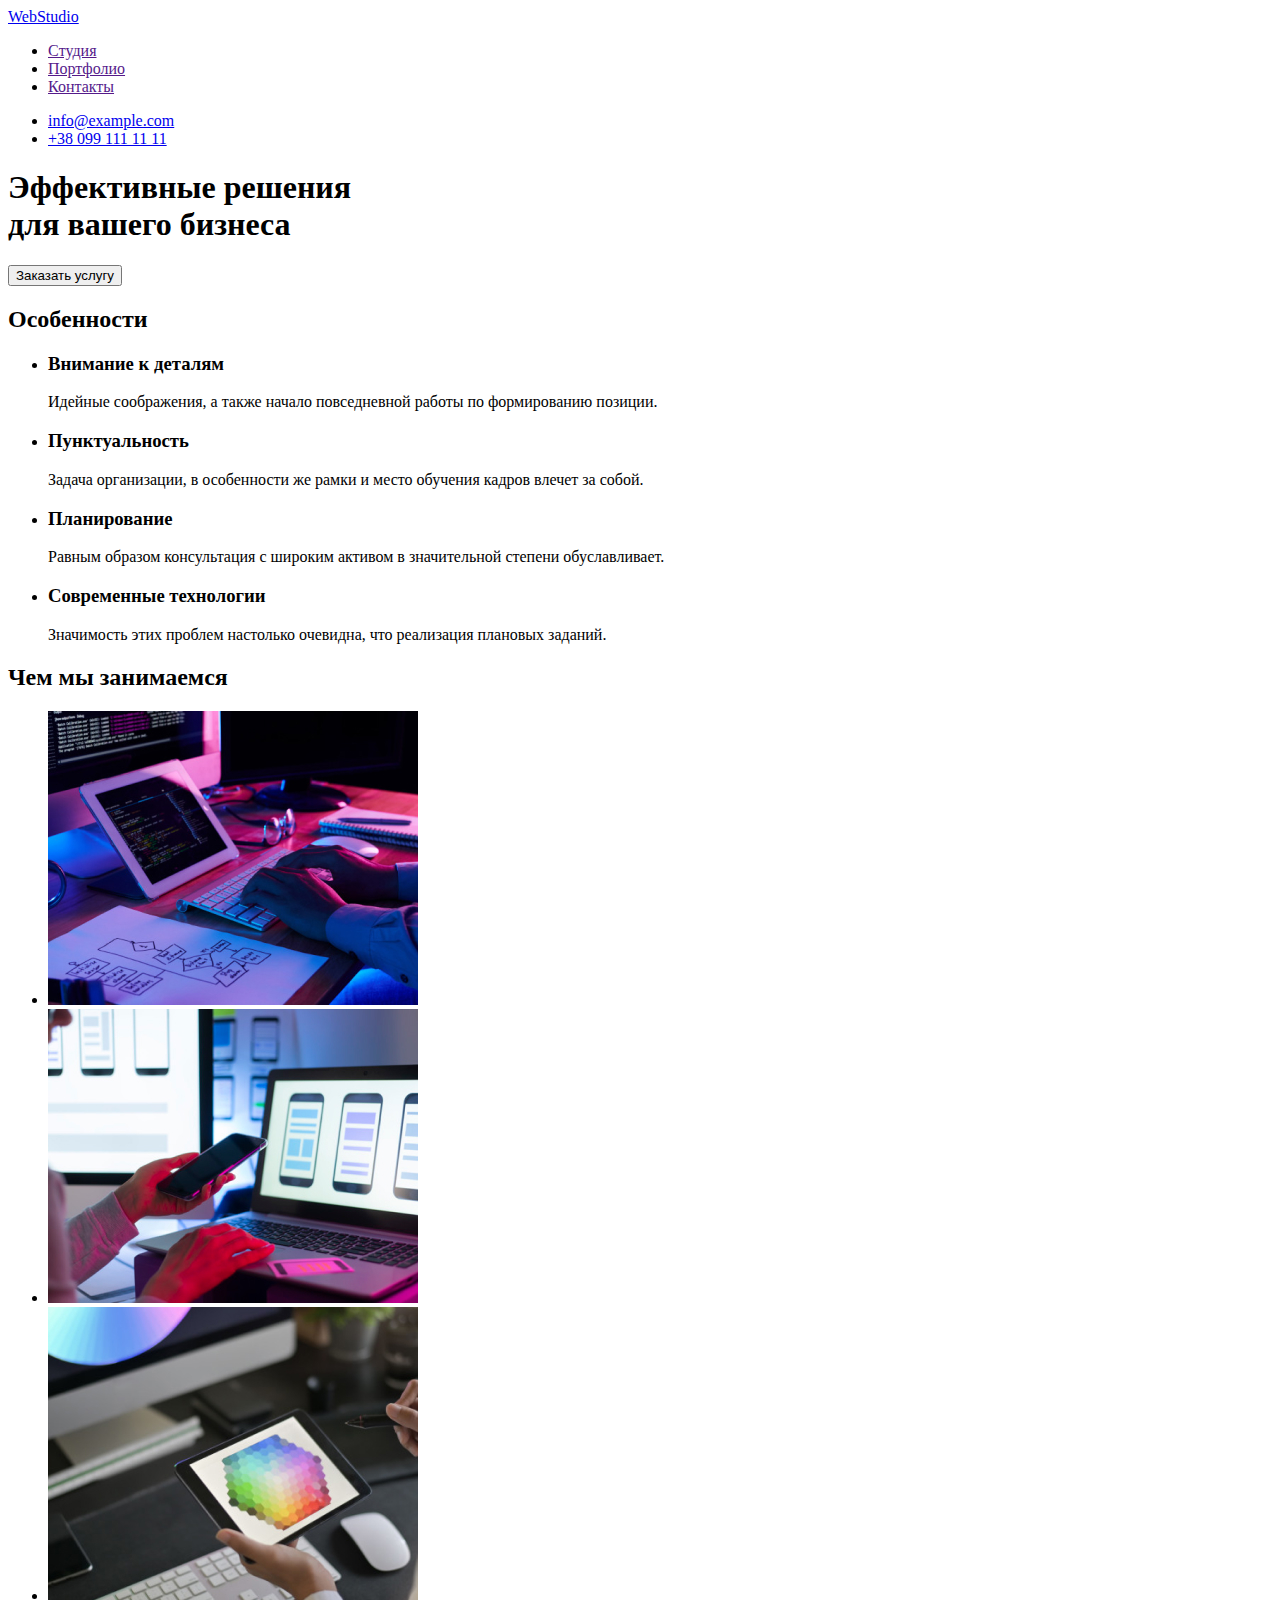
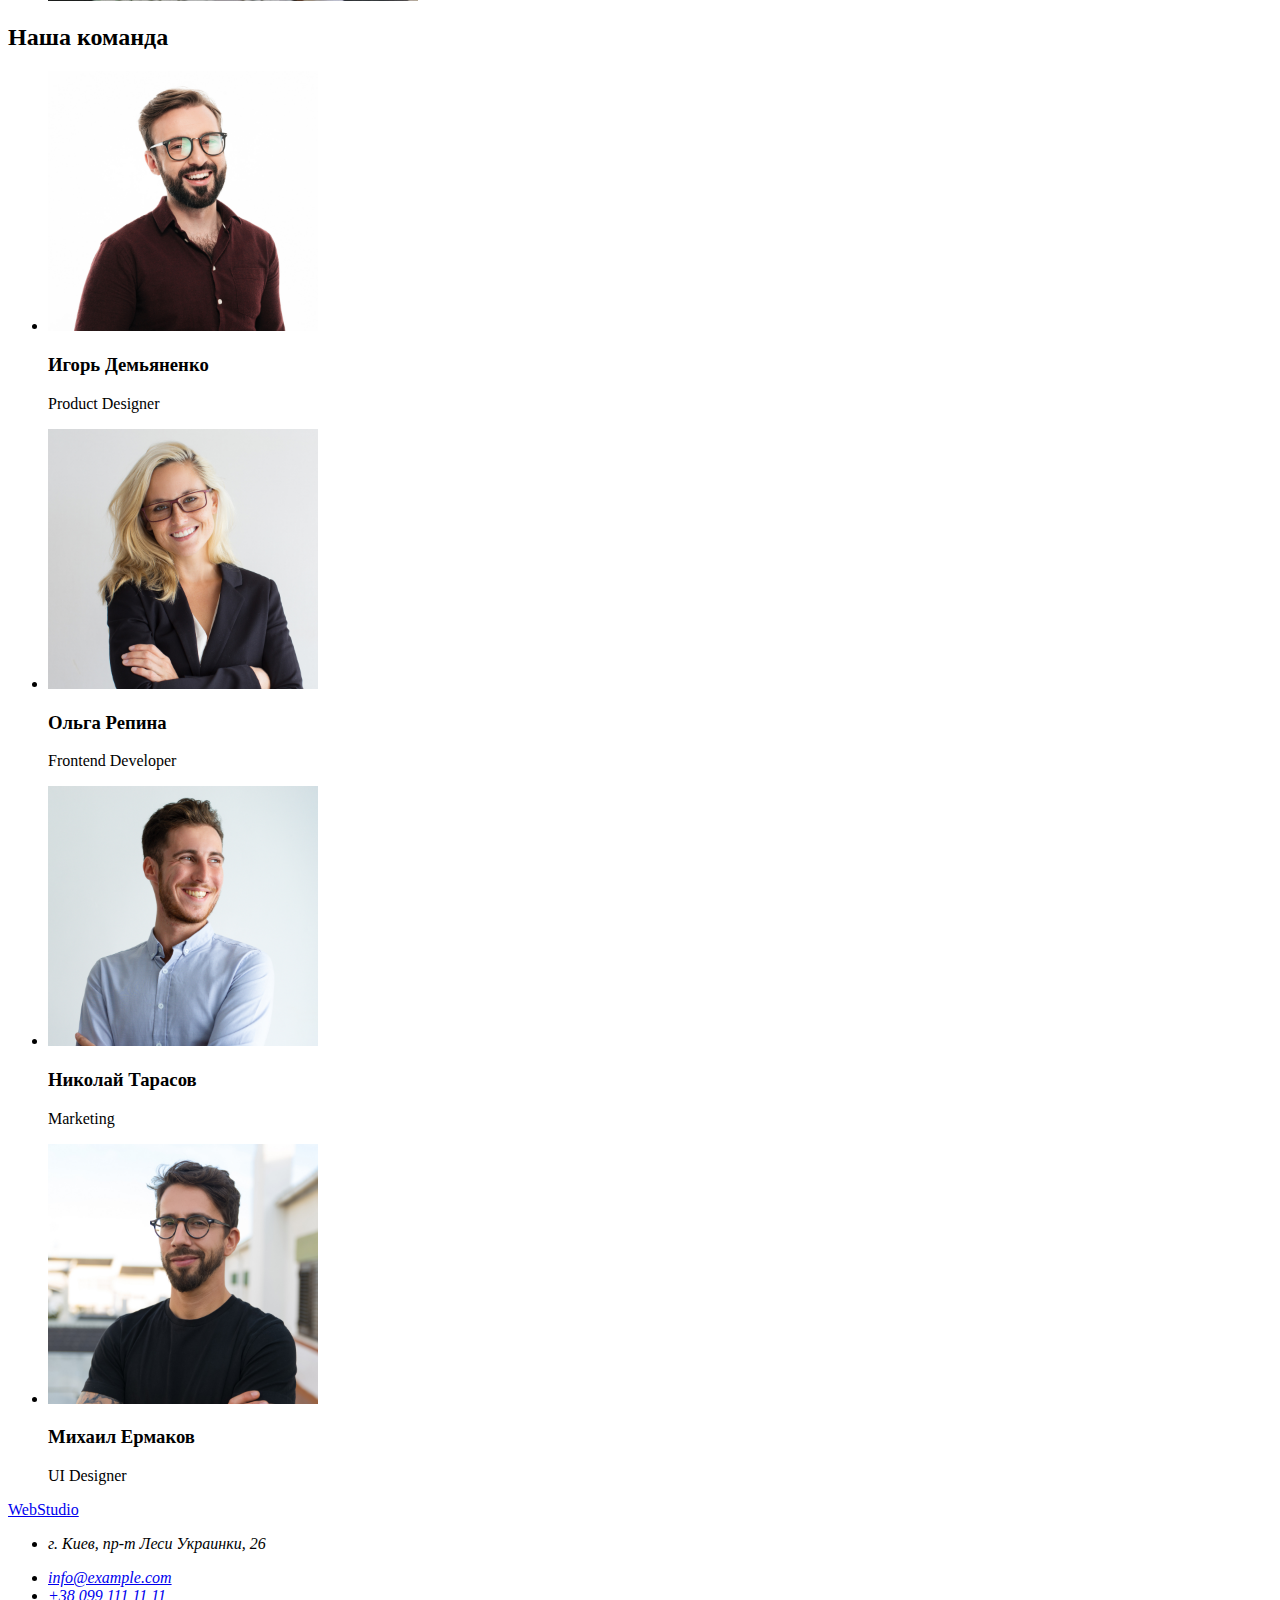
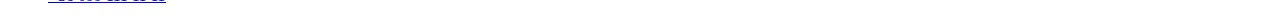
==== index.html @ bcddb01d "asdassdada" ====
<!DOCTYPE html>
<html lang="en">
<head>
    <meta charset="UTF-8">
    <meta http-equiv="X-UA-Compatible" content="IE=edge">
    <meta name="viewport" content="width=device-width, initial-scale=1.0">
    <title>Студия</title>
    <link rel="stylesheet" href="css/styles.css">
</head>
<body>
    <header> 
        <nav>
        <a href="/">
        WebStudio
        </a>
        
            <ul>
          <li> <a href="">Cтудия</a> </li>
          <li> <a href="">Портфолио </a> </li>
          <li> <a href="">Контакты </a> </li>
            </ul>
        </nav>
            <ul>
                <li><a href="mailto:info@example.com">info@example.com</a></li>
                <li><a href="tel:+380991111111">+38 099 111 11 11</a></li>
            </ul>
    </header>
    <main>

    <section>
        <h1>Эффективные решения<br>для вашего бизнеса</h1>
        <button type="button">Заказать услугу</button>
    </section>

<section>
    <h2>Особенности</h2>
    <ul>
        <li class="Feature 1">
        <h3>Внимание к деталям</h3>
        <p>Идейные соображения, а также начало повседневной работы по формированию позиции.</p>
        </li>
        <li class="Feature 2">
            <h3>Пунктуальность</h3>
            <p>Задача организации, в особенности же рамки и место обучения кадров влечет за собой.</p>
        </li>
        <li class="Feature 3">
            <h3>Планирование</h3>
            <p>Равным образом консультация с широким активом в значительной степени обуславливает.</p>
        </li>
        <li class="Feature 4">
            <h3>Современные технологии</h3>
            <p>Значимость этих проблем настолько очевидна, что реализация плановых заданий.</p>
        </li> 
</ul>
</section>

<section>
        <h2>Чем мы занимаемся</h2>
        <ul>
            <li><img src="images/img.jpg" 
                alt="компьютер и руки" 
                width="370"
                height="294"></li>
            <li><img src="images/img1.jpg" 
                alt="компьютер и телефон"
                width="370"
                height="294"></li>
            <li><img src="images/img2.jpg" 
                alt="компьютер и планшет"
                width="370"
                height="294"></li>
    </ul>
</section>

<section>
    <h2>Наша команда</h2>
<ul>
    <li class="team card 1">
        <img src="images/img3.jpg" 
        alt="Игорь Демьяненко"
        width="270"
        height="260">
        <h3>Игорь Демьяненко</h3>
        <p>Product Designer</p>
    </li>
    <li class="team card 2">
        <img src="images/img4.jpg"
         alt="Ольга репина"
         width="270"
         height="260">
         <h3>Ольга Репина</h3>
         <p>Frontend Developer</p>
    </li>
    <li class="team card 3">
        <img src="images/img5.jpg" 
         alt="Николай Тарасов"
         width="270"
         height="260">
         <h3>Николай Тарасов</h3>
         <p>Marketing</p>
    </li>
    <li class="team card 4">
        <img src="images/img6.jpg" 
         alt="Михаил Ермаков"
         width="270"
         height="260">
         <h3>Михаил Ермаков</h3>
         <p>UI Designer</p>
    </li>
</ul>
    </section>
    </main>

    <footer>
        <a href="/">
        WebStudio
        </a>
        <address>
            <ul>
         <li><p>г. Киев, пр-т Леси Украинки, 26</p></li> 
         <li><a href="mailto:info@example.com">info@example.com</a></li>
         <li><a href="tel:+380991111111">+38 099 111 11 11</a></li>
            </ul>
        </address>
    </footer>  
    
</body>
</html>
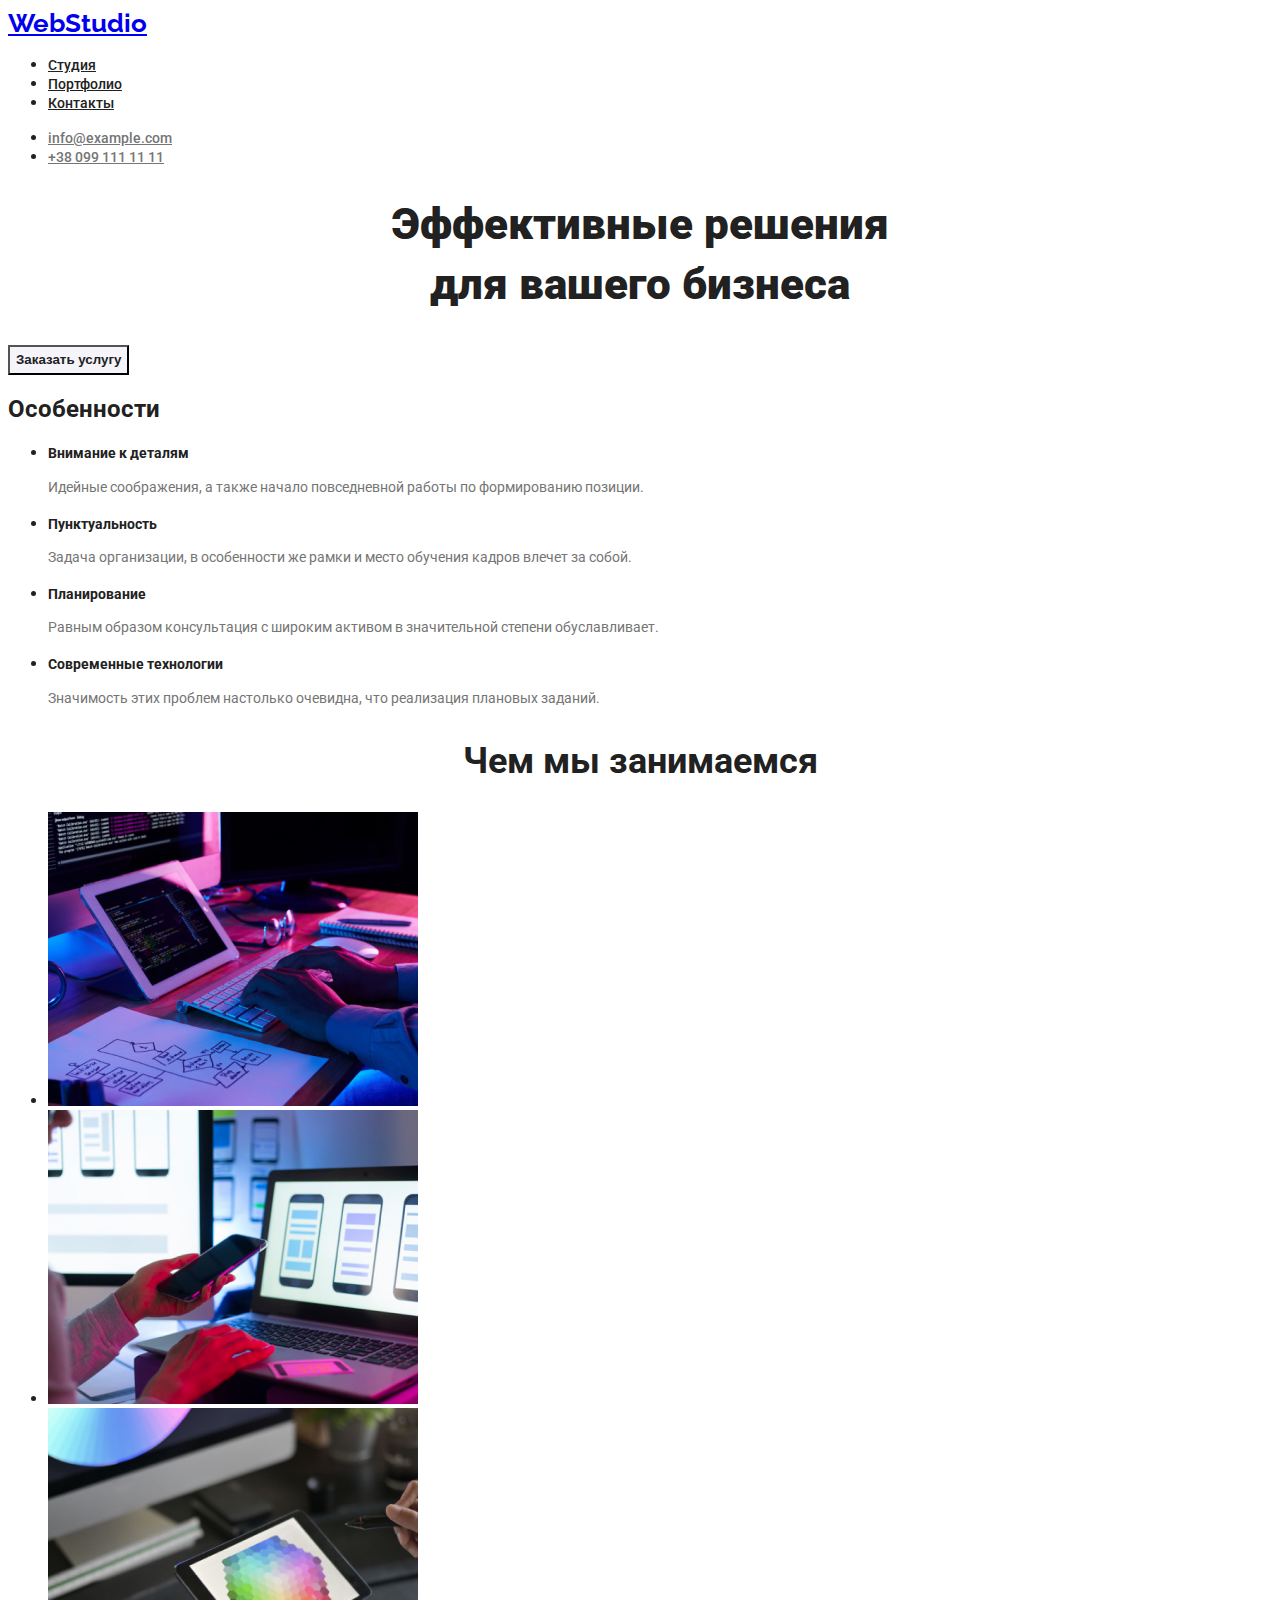
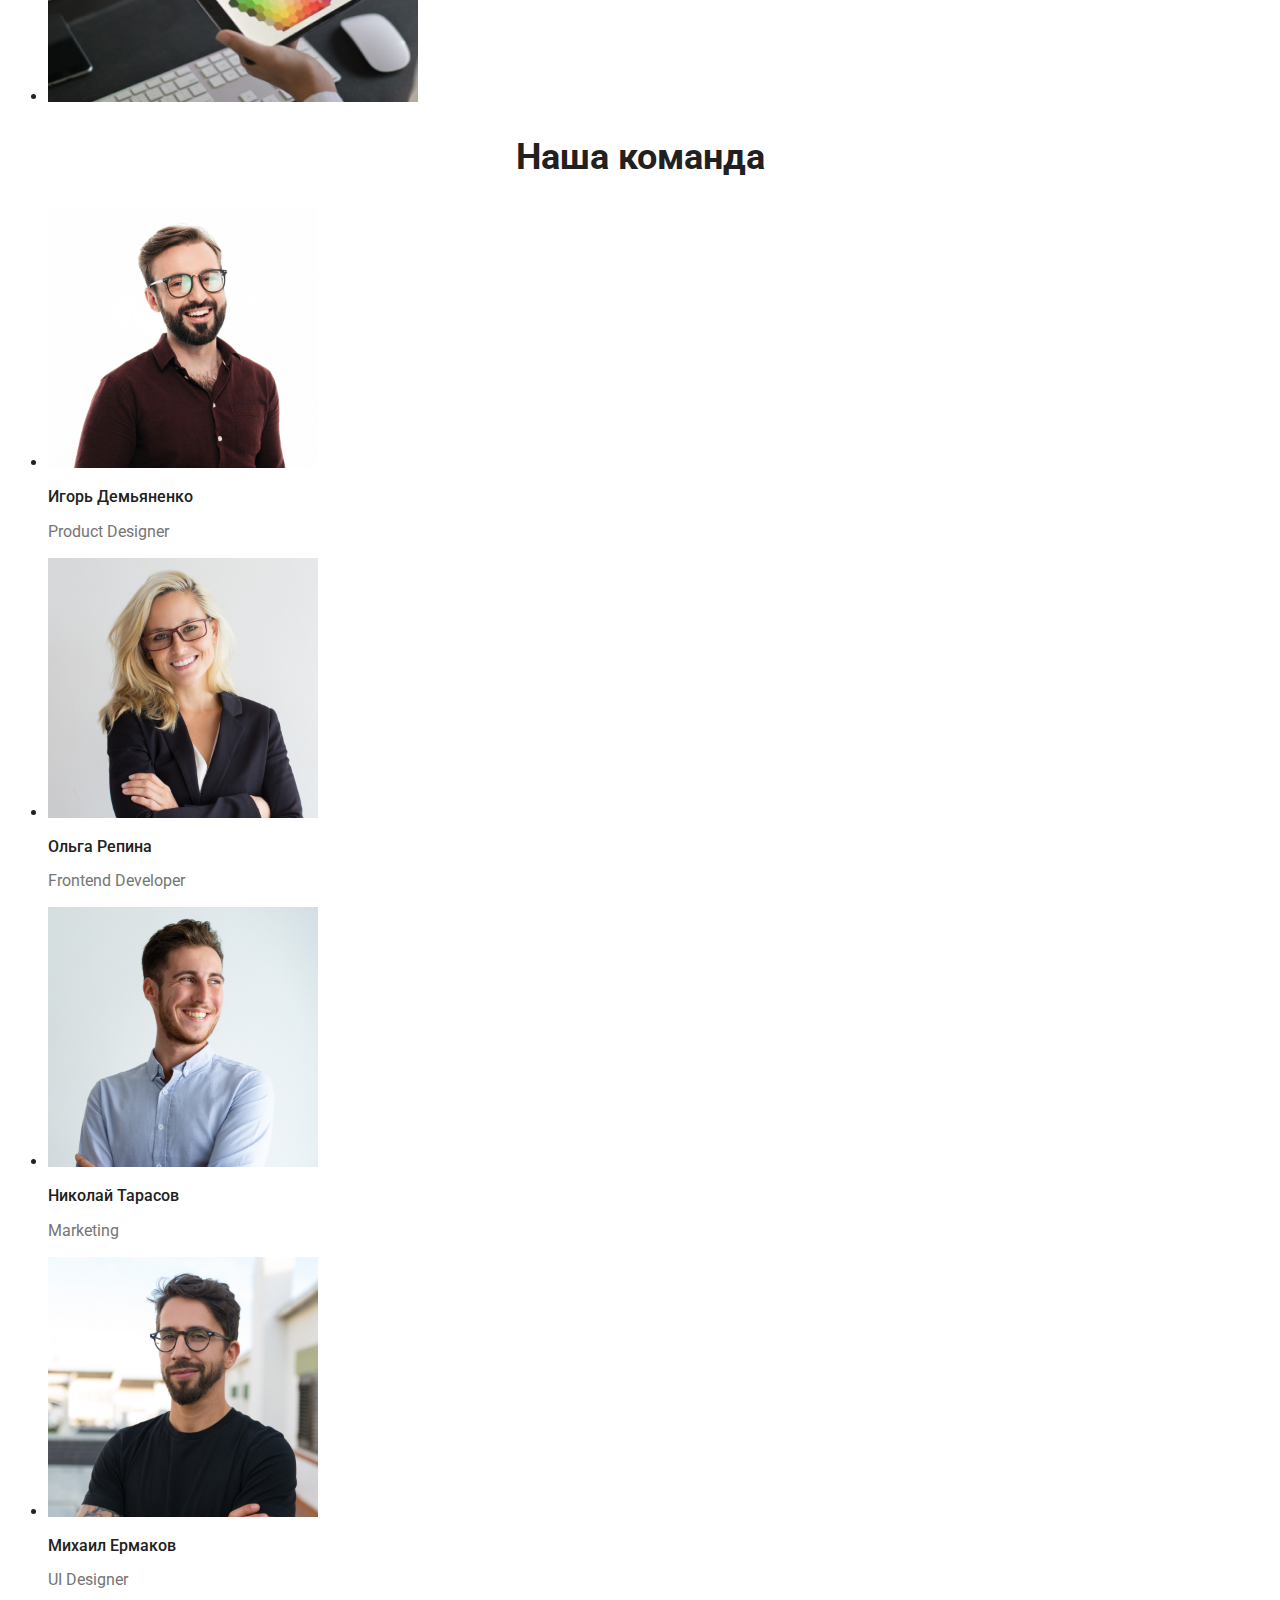
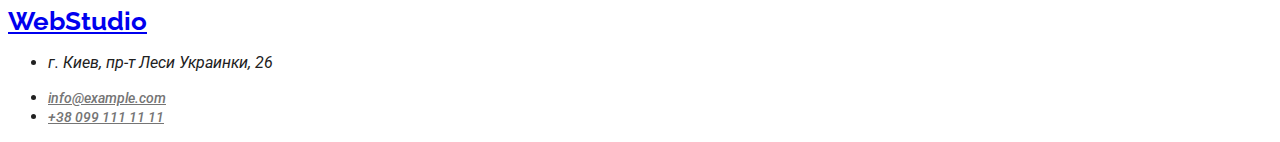
==== commit 45c38a35: "3" ====
--- a/index.html
+++ b/index.html
@@ -5,57 +5,59 @@
     <meta http-equiv="X-UA-Compatible" content="IE=edge">
     <meta name="viewport" content="width=device-width, initial-scale=1.0">
     <title>Студия</title>
+    <link href="https://fonts.googleapis.com/css2?family=Raleway:wght@700&family=Roboto:wght@400;500;700;900&display=swap" 
+    rel="stylesheet">
     <link rel="stylesheet" href="css/styles.css">
 </head>
 <body>
     <header> 
         <nav>
-        <a href="/">
+        <a href="/" class="logo">
         WebStudio
         </a>
         
             <ul>
-          <li> <a href="">Cтудия</a> </li>
-          <li> <a href="">Портфолио </a> </li>
-          <li> <a href="">Контакты </a> </li>
+          <li> <a href="/" class="ssilka">Cтудия</a> </li>
+          <li> <a href="/portfolio.html" class="ssilka">Портфолио </a> </li>
+          <li> <a href="" class="ssilka">Контакты </a> </li>
             </ul>
         </nav>
             <ul>
-                <li><a href="mailto:info@example.com">info@example.com</a></li>
-                <li><a href="tel:+380991111111">+38 099 111 11 11</a></li>
+                <li><a href="mailto:info@example.com" class="kontakti">info@example.com</a></li>
+                <li><a href="tel:+380991111111" class="kontakti">+38 099 111 11 11</a></li>
             </ul>
     </header>
     <main>
 
     <section>
-        <h1>Эффективные решения<br>для вашего бизнеса</h1>
-        <button type="button">Заказать услугу</button>
+        <h1 class="h1-1">Эффективные решения<br>для вашего бизнеса</h1>
+        <button type="button" class="knopka2">Заказать услугу</button>
     </section>
 
 <section>
     <h2>Особенности</h2>
     <ul>
         <li class="Feature 1">
-        <h3>Внимание к деталям</h3>
-        <p>Идейные соображения, а также начало повседневной работы по формированию позиции.</p>
+        <h3 class="h3-2">Внимание к деталям</h3>
+        <p class="p-2">Идейные соображения, а также начало повседневной работы по формированию позиции.</p>
         </li>
         <li class="Feature 2">
-            <h3>Пунктуальность</h3>
-            <p>Задача организации, в особенности же рамки и место обучения кадров влечет за собой.</p>
+            <h3 class="h3-2">Пунктуальность</h3>
+            <p class="p-2">Задача организации, в особенности же рамки и место обучения кадров влечет за собой.</p>
         </li>
         <li class="Feature 3">
-            <h3>Планирование</h3>
-            <p>Равным образом консультация с широким активом в значительной степени обуславливает.</p>
+            <h3 class="h3-2">Планирование</h3>
+            <p class="p-2">Равным образом консультация с широким активом в значительной степени обуславливает.</p>
         </li>
         <li class="Feature 4">
-            <h3>Современные технологии</h3>
-            <p>Значимость этих проблем настолько очевидна, что реализация плановых заданий.</p>
+            <h3 class="h3-2">Современные технологии</h3>
+            <p class="p-2">Значимость этих проблем настолько очевидна, что реализация плановых заданий.</p>
         </li> 
 </ul>
 </section>
 
 <section>
-        <h2>Чем мы занимаемся</h2>
+        <h2 class="h2-1">Чем мы занимаемся</h2>
         <ul>
             <li><img src="images/img.jpg" 
                 alt="компьютер и руки" 
@@ -73,53 +75,53 @@
 </section>
 
 <section>
-    <h2>Наша команда</h2>
+    <h2 class="h2-1">Наша команда</h2>
 <ul>
     <li class="team card 1">
         <img src="images/img3.jpg" 
         alt="Игорь Демьяненко"
         width="270"
         height="260">
-        <h3>Игорь Демьяненко</h3>
-        <p>Product Designer</p>
+        <h3 class="h3-3">Игорь Демьяненко</h3>
+        <p class="p-3">Product Designer</p>
     </li>
     <li class="team card 2">
         <img src="images/img4.jpg"
          alt="Ольга репина"
          width="270"
          height="260">
-         <h3>Ольга Репина</h3>
-         <p>Frontend Developer</p>
+         <h3 class="h3-3">Ольга Репина</h3>
+         <p class="p-3">Frontend Developer</p>
     </li>
     <li class="team card 3">
         <img src="images/img5.jpg" 
          alt="Николай Тарасов"
          width="270"
          height="260">
-         <h3>Николай Тарасов</h3>
-         <p>Marketing</p>
+         <h3 class="h3-3">Николай Тарасов</h3>
+         <p class="p-3">Marketing</p>
     </li>
     <li class="team card 4">
         <img src="images/img6.jpg" 
          alt="Михаил Ермаков"
          width="270"
          height="260">
-         <h3>Михаил Ермаков</h3>
-         <p>UI Designer</p>
+         <h3 class="h3-3">Михаил Ермаков</h3>
+         <p class="p-3">UI Designer</p>
     </li>
 </ul>
     </section>
     </main>
 
     <footer>
-        <a href="/">
+        <a href="/" class="logo">
         WebStudio
         </a>
         <address>
             <ul>
          <li><p>г. Киев, пр-т Леси Украинки, 26</p></li> 
-         <li><a href="mailto:info@example.com">info@example.com</a></li>
-         <li><a href="tel:+380991111111">+38 099 111 11 11</a></li>
+         <li><a href="mailto:info@example.com" class="kontakti">info@example.com</a></li>
+         <li><a href="tel:+380991111111" class="kontakti">+38 099 111 11 11</a></li>
             </ul>
         </address>
     </footer>  
--- a/css/styles.css
+++ b/css/styles.css
@@ -0,0 +1,150 @@
+body {
+    font-family: Roboto;
+    color:#212121;
+    ;
+}
+
+.knopka {
+    cursor: pointer;
+    font-weight: 500;
+    font-size: 16px;
+    line-height: 1.62;
+    letter-spacing: 3%;
+    background-color: #F5F4FA;
+    color: #212121;
+    
+
+}
+.knopka:hover {
+background-color: #2196F3;
+color: #FFFFFF;
+}
+
+.knopka:focus {
+    background-color: #2196F3;
+color: #FFFFFF;
+}
+
+.ssilka:hover {
+    color: #2196F3;
+}
+
+.ssilka:focus {
+    color: #2196F3;
+}
+.ssilka {
+    color: #212121;
+    font-weight: 500;
+    font-size: 14px;
+    line-height: 1.14;
+    letter-spacing: 2%;
+    }
+.logo:hover {
+    color: #2196F3;
+}
+
+.logo:focus {
+    color: #2196F3;
+}
+
+.logo {
+    font-weight: 700;
+    font-family: Raleway;
+    font-style: bold;
+    font-size: 26px;
+    line-height: 1.19;
+    letter-spacing: 3%;
+    }
+
+.knopka2 {
+    cursor: pointer;
+    font-weight: 700;
+    font-size: 16;
+    line-height: 1.87;
+    letter-spacing: 6%;
+    background-color: #F5F4FA;
+    color: #212121;
+    
+}
+.knopka2:hover {
+background-color: #2196F3;
+color: #FFFFFF;
+}
+
+.knopka2:focus {
+    background-color: #2196F3;
+color: #FFFFFF;
+}
+
+.h3-1 {
+    font-weight: 700;
+    font-size: 18px;
+    line-height: 2;
+    letter-spacing: 6%;
+}
+
+.p-1 {
+    color: #757575;
+    font-size: 16px;
+    line-height: 1.87;
+    letter-spacing: 3%;
+}
+
+.kontakti { 
+    font-weight: 500;
+    font-size: 14px;
+    line-height: 1.14;
+    letter-spacing: 2%;
+    color: #757575;
+}
+
+.kontakti:hover {
+    color: #2196F3;
+}
+
+.kontakti:focus {
+    color: #2196F3;
+}
+
+.h1-1 {
+    font-weight: 900;
+    font-size: 44px;
+    line-height: 1.36;
+    letter-spacing: 6%;
+    text-align: center;
+}
+
+.h3-2 {
+    font-weight: 700;
+    font-size: 14px;
+    line-height: 1.17;
+    letter-spacing: 3%;
+}
+
+.p-2 {
+    font-size: 14px;
+    line-height: 1.71;
+    letter-spacing: 3%;
+    color: #757575;
+}
+
+.h2-1 {
+    font-weight: 700;
+    font-size: 36px;
+    line-height: 1.17;
+    letter-spacing: 3%;
+    text-align: center;
+}
+
+.h3-3 {
+    font-weight: 500;
+    font-size: 16px;
+    line-height: 1.17;
+}
+
+.p-3  {
+    font-size: 16px;
+    line-height: 1.17;
+    letter-spacing: 3%;
+    color: #757575;
+}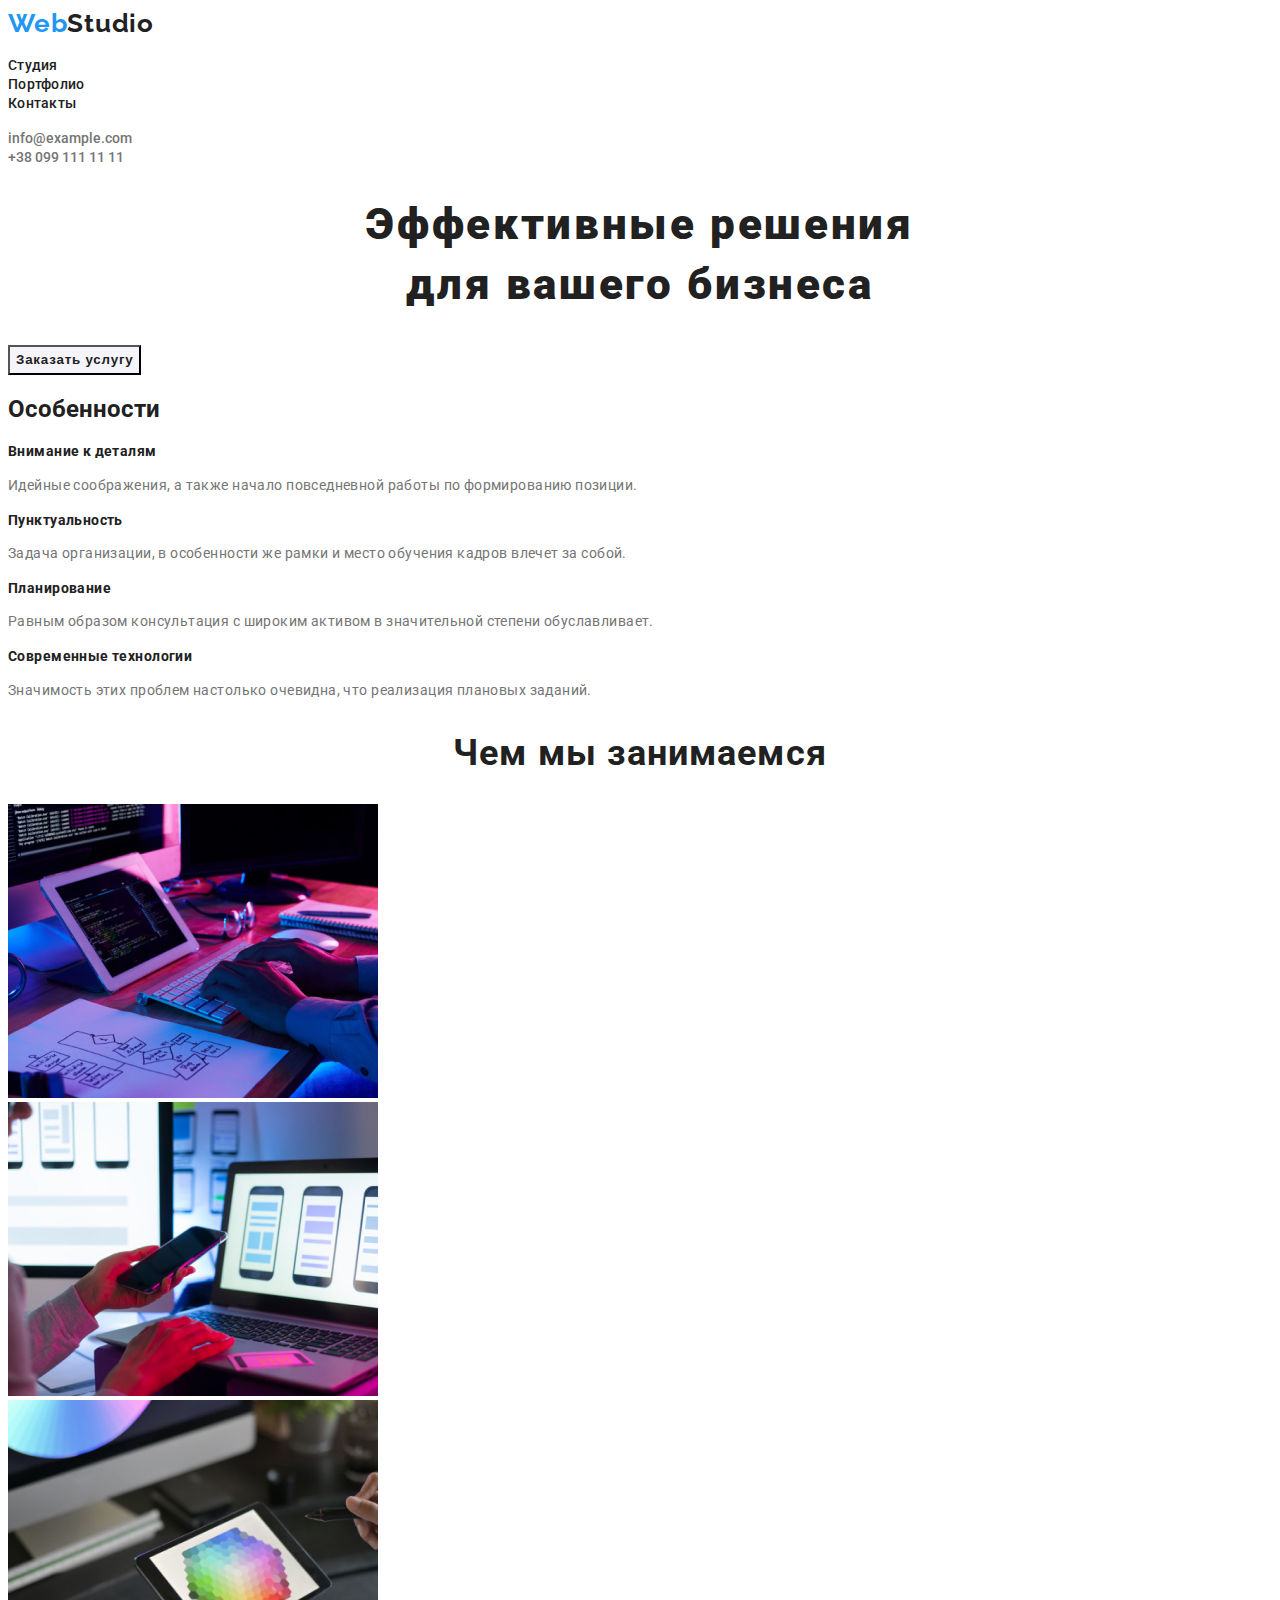
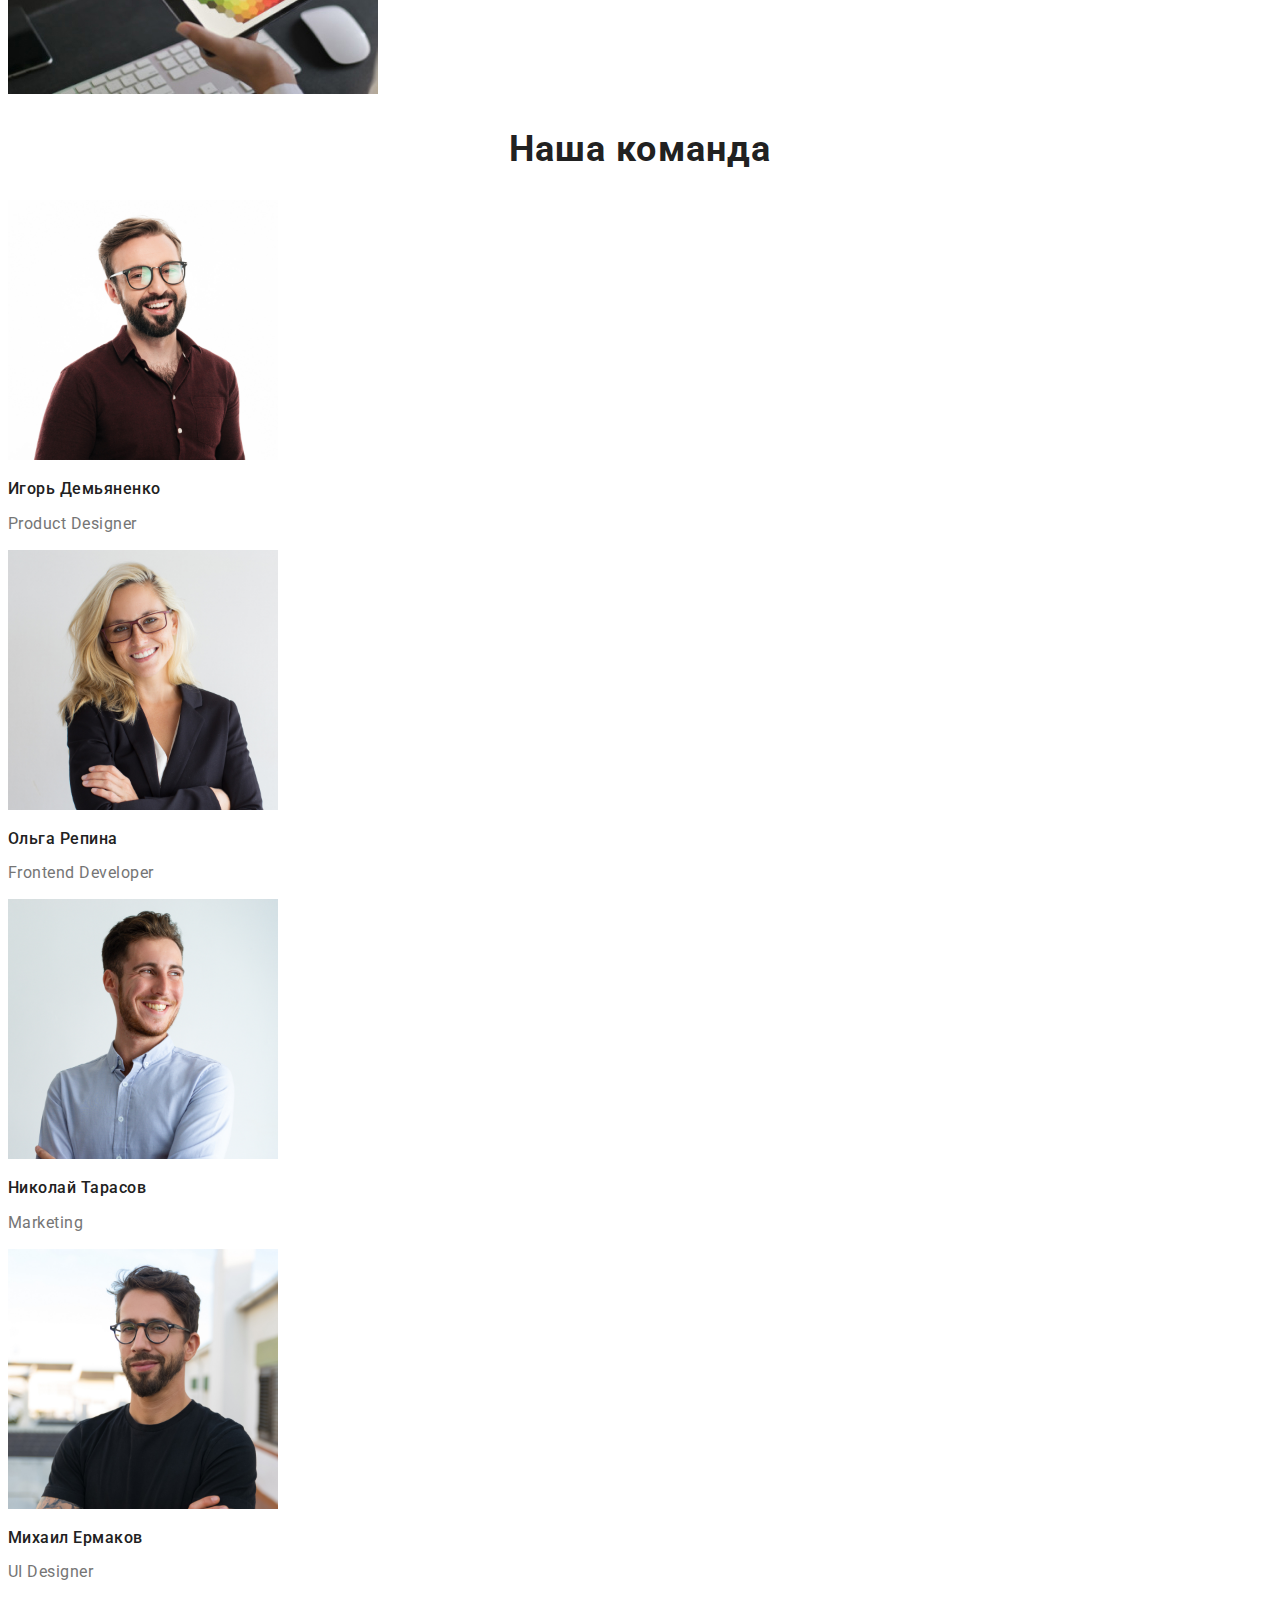
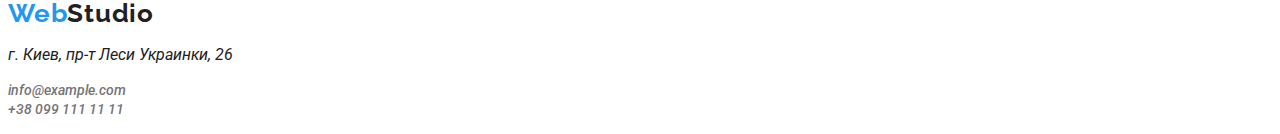
==== commit 2ec8be6b: "lastovaya" ====
--- a/index.html
+++ b/index.html
@@ -12,13 +12,13 @@
 <body>
     <header> 
         <nav>
-        <a href="/" class="logo">
-        WebStudio
-        </a>
+            <a href="./index.html" class="logo"> 
+                <span class="logo-web">Web</span>Studio 
+            </a>
         
             <ul>
-          <li> <a href="/" class="ssilka">Cтудия</a> </li>
-          <li> <a href="/portfolio.html" class="ssilka">Портфолио </a> </li>
+          <li> <a href="./index.html" class="ssilka">Cтудия</a> </li>
+          <li> <a href="./portfolio.html" class="ssilka">Портфолио </a> </li>
           <li> <a href="" class="ssilka">Контакты </a> </li>
             </ul>
         </nav>
@@ -30,7 +30,7 @@
     <main>
 
     <section>
-        <h1 class="h1-1">Эффективные решения<br>для вашего бизнеса</h1>
+        <h1 class="zagolovok2">Эффективные решения<br>для вашего бизнеса</h1>
         <button type="button" class="knopka2">Заказать услугу</button>
     </section>
 
@@ -38,26 +38,26 @@
     <h2>Особенности</h2>
     <ul>
         <li class="Feature 1">
-        <h3 class="h3-2">Внимание к деталям</h3>
-        <p class="p-2">Идейные соображения, а также начало повседневной работы по формированию позиции.</p>
+        <h3 class="zagolovok5">Внимание к деталям</h3>
+        <p class="abzaz2">Идейные соображения, а также начало повседневной работы по формированию позиции.</p>
         </li>
         <li class="Feature 2">
-            <h3 class="h3-2">Пунктуальность</h3>
-            <p class="p-2">Задача организации, в особенности же рамки и место обучения кадров влечет за собой.</p>
+            <h3 class="zagolovok5">Пунктуальность</h3>
+            <p class="abzaz2">Задача организации, в особенности же рамки и место обучения кадров влечет за собой.</p>
         </li>
         <li class="Feature 3">
-            <h3 class="h3-2">Планирование</h3>
-            <p class="p-2">Равным образом консультация с широким активом в значительной степени обуславливает.</p>
+            <h3 class="zagolovok5">Планирование</h3>
+            <p class="abzaz2">Равным образом консультация с широким активом в значительной степени обуславливает.</p>
         </li>
         <li class="Feature 4">
-            <h3 class="h3-2">Современные технологии</h3>
-            <p class="p-2">Значимость этих проблем настолько очевидна, что реализация плановых заданий.</p>
+            <h3 class="zagolovok5">Современные технологии</h3>
+            <p class="abzaz2">Значимость этих проблем настолько очевидна, что реализация плановых заданий.</p>
         </li> 
 </ul>
 </section>
 
 <section>
-        <h2 class="h2-1">Чем мы занимаемся</h2>
+        <h2 class="zagolovok3">Чем мы занимаемся</h2>
         <ul>
             <li><img src="images/img.jpg" 
                 alt="компьютер и руки" 
@@ -75,47 +75,47 @@
 </section>
 
 <section>
-    <h2 class="h2-1">Наша команда</h2>
+    <h2 class="zagolovok3">Наша команда</h2>
 <ul>
     <li class="team card 1">
         <img src="images/img3.jpg" 
         alt="Игорь Демьяненко"
         width="270"
         height="260">
-        <h3 class="h3-3">Игорь Демьяненко</h3>
-        <p class="p-3">Product Designer</p>
+        <h3 class="zagolovok4">Игорь Демьяненко</h3>
+        <p class="abzaz3">Product Designer</p>
     </li>
     <li class="team card 2">
         <img src="images/img4.jpg"
          alt="Ольга репина"
          width="270"
          height="260">
-         <h3 class="h3-3">Ольга Репина</h3>
-         <p class="p-3">Frontend Developer</p>
+         <h3 class="zagolovok4">Ольга Репина</h3>
+         <p class="abzaz3">Frontend Developer</p>
     </li>
     <li class="team card 3">
         <img src="images/img5.jpg" 
          alt="Николай Тарасов"
          width="270"
          height="260">
-         <h3 class="h3-3">Николай Тарасов</h3>
-         <p class="p-3">Marketing</p>
+         <h3 class="zagolovok4">Николай Тарасов</h3>
+         <p class="abzaz3">Marketing</p>
     </li>
     <li class="team card 4">
         <img src="images/img6.jpg" 
          alt="Михаил Ермаков"
          width="270"
          height="260">
-         <h3 class="h3-3">Михаил Ермаков</h3>
-         <p class="p-3">UI Designer</p>
+         <h3 class="zagolovok4">Михаил Ермаков</h3>
+         <p class="abzaz3">UI Designer</p>
     </li>
 </ul>
     </section>
     </main>
 
     <footer>
-        <a href="/" class="logo">
-        WebStudio
+        <a href="./index.html" class="logo"> 
+            <span class="logo-web">Web</span>Studio 
         </a>
         <address>
             <ul>
--- a/css/styles.css
+++ b/css/styles.css
@@ -1,6 +1,14 @@
+:root {
+    --brand-color: #2196F3;
+    --defoult-color: #212121;
+    --white-color:#FFFFFF;
+    --littlewhite-color:#F5F4FA ;
+    --gray-color: #757575;
+}
+
 body {
     font-family: Roboto;
-    color:#212121;
+    color:var(--defoult-color);
     ;
 }
 
@@ -9,51 +17,43 @@
     font-weight: 500;
     font-size: 16px;
     line-height: 1.62;
-    letter-spacing: 3%;
-    background-color: #F5F4FA;
-    color: #212121;
-    
+    background-color: var(--littlewhite-color);
+    color: var(--defoult-color);
+    letter-spacing: 0.03em;
+
 
 }
 .knopka:hover {
-background-color: #2196F3;
-color: #FFFFFF;
+background-color: var(--brand-color);
+color: var(--white-color);
 }
 
 .knopka:focus {
-    background-color: #2196F3;
-color: #FFFFFF;
+    background-color: var(--brand-color);
+color: var(--white-color);
 }
 
 .ssilka:hover {
-    color: #2196F3;
+    color: var(--brand-color);
 }
 
 .ssilka:focus {
-    color: #2196F3;
+    color: var(--brand-color);
 }
 .ssilka {
-    color: #212121;
+    color: var(--defoult-color);
     font-weight: 500;
     font-size: 14px;
     line-height: 1.14;
-    letter-spacing: 2%;
+    letter-spacing: 0.02em;
     }
-.logo:hover {
-    color: #2196F3;
-}
-
-.logo:focus {
-    color: #2196F3;
-}
-
 .logo {
     font-weight: 700;
     font-family: Raleway;
-    font-style: bold;
     font-size: 26px;
     line-height: 1.19;
-    letter-spacing: 3%;
+    color: var(--defoult-color); 
+    letter-spacing: 0.03em;
     }
 
 .knopka2 {
@@ -61,90 +61,106 @@
     font-weight: 700;
     font-size: 16;
     line-height: 1.87;
-    letter-spacing: 6%;
-    background-color: #F5F4FA;
-    color: #212121;
-    
+    background-color: var(--littlewhite-color);
+    color: var(--defoult-color);
+    letter-spacing: 0.06em;
 }
 .knopka2:hover {
-background-color: #2196F3;
-color: #FFFFFF;
+background-color: var(--brand-color);
+color: var(--white-color);
 }
 
 .knopka2:focus {
-    background-color: #2196F3;
-color: #FFFFFF;
+    background-color: var(--brand-color);
+color: var(--white-color);
 }
 
-.h3-1 {
+.zagolovok1 {
     font-weight: 700;
     font-size: 18px;
     line-height: 2;
-    letter-spacing: 6%;
+    letter-spacing: 0.06em;
 }
 
-.p-1 {
-    color: #757575;
+.abzaz1 {
+    color: var(--gray-color);
     font-size: 16px;
     line-height: 1.87;
-    letter-spacing: 3%;
+    letter-spacing: 0.03em;
 }
 
 .kontakti { 
     font-weight: 500;
     font-size: 14px;
     line-height: 1.14;
-    letter-spacing: 2%;
-    color: #757575;
+    color: var(--gray-color);
 }
 
 .kontakti:hover {
-    color: #2196F3;
+    color: var(--brand-color);
 }
 
 .kontakti:focus {
-    color: #2196F3;
+    color: var(--brand-color);
 }
 
-.h1-1 {
+.zagolovok2 {
     font-weight: 900;
     font-size: 44px;
     line-height: 1.36;
-    letter-spacing: 6%;
     text-align: center;
+    letter-spacing: 0.06em;
 }
 
-.h3-2 {
+.zagolovok5 {
     font-weight: 700;
     font-size: 14px;
     line-height: 1.17;
-    letter-spacing: 3%;
+    letter-spacing: 0.03em;
 }
 
-.p-2 {
+.abzaz2 {
     font-size: 14px;
     line-height: 1.71;
-    letter-spacing: 3%;
-    color: #757575;
+    color: var(--gray-color);
+    letter-spacing: 0.03em;
 }
 
-.h2-1 {
+.zagolovok3 {
     font-weight: 700;
     font-size: 36px;
     line-height: 1.17;
-    letter-spacing: 3%;
     text-align: center;
+    letter-spacing: 0.03em;
 }
 
-.h3-3 {
+.zagolovok4 {
     font-weight: 500;
     font-size: 16px;
     line-height: 1.17;
+    letter-spacing: 0.03em;
 }
 
-.p-3  {
+.abzaz3  {
     font-size: 16px;
     line-height: 1.17;
-    letter-spacing: 3%;
-    color: #757575;
+    color: var(--gray-color);
+    letter-spacing: 0.03em;
+}
+
+.logo-web {
+    color: var(--brand-color);
+}
+
+a { 
+    text-decoration: none; 
+}
+
+li {
+    list-style-type: none; 
+}
+
+ul {
+    margin-left: 0; 
+    padding-left: 0; 
 }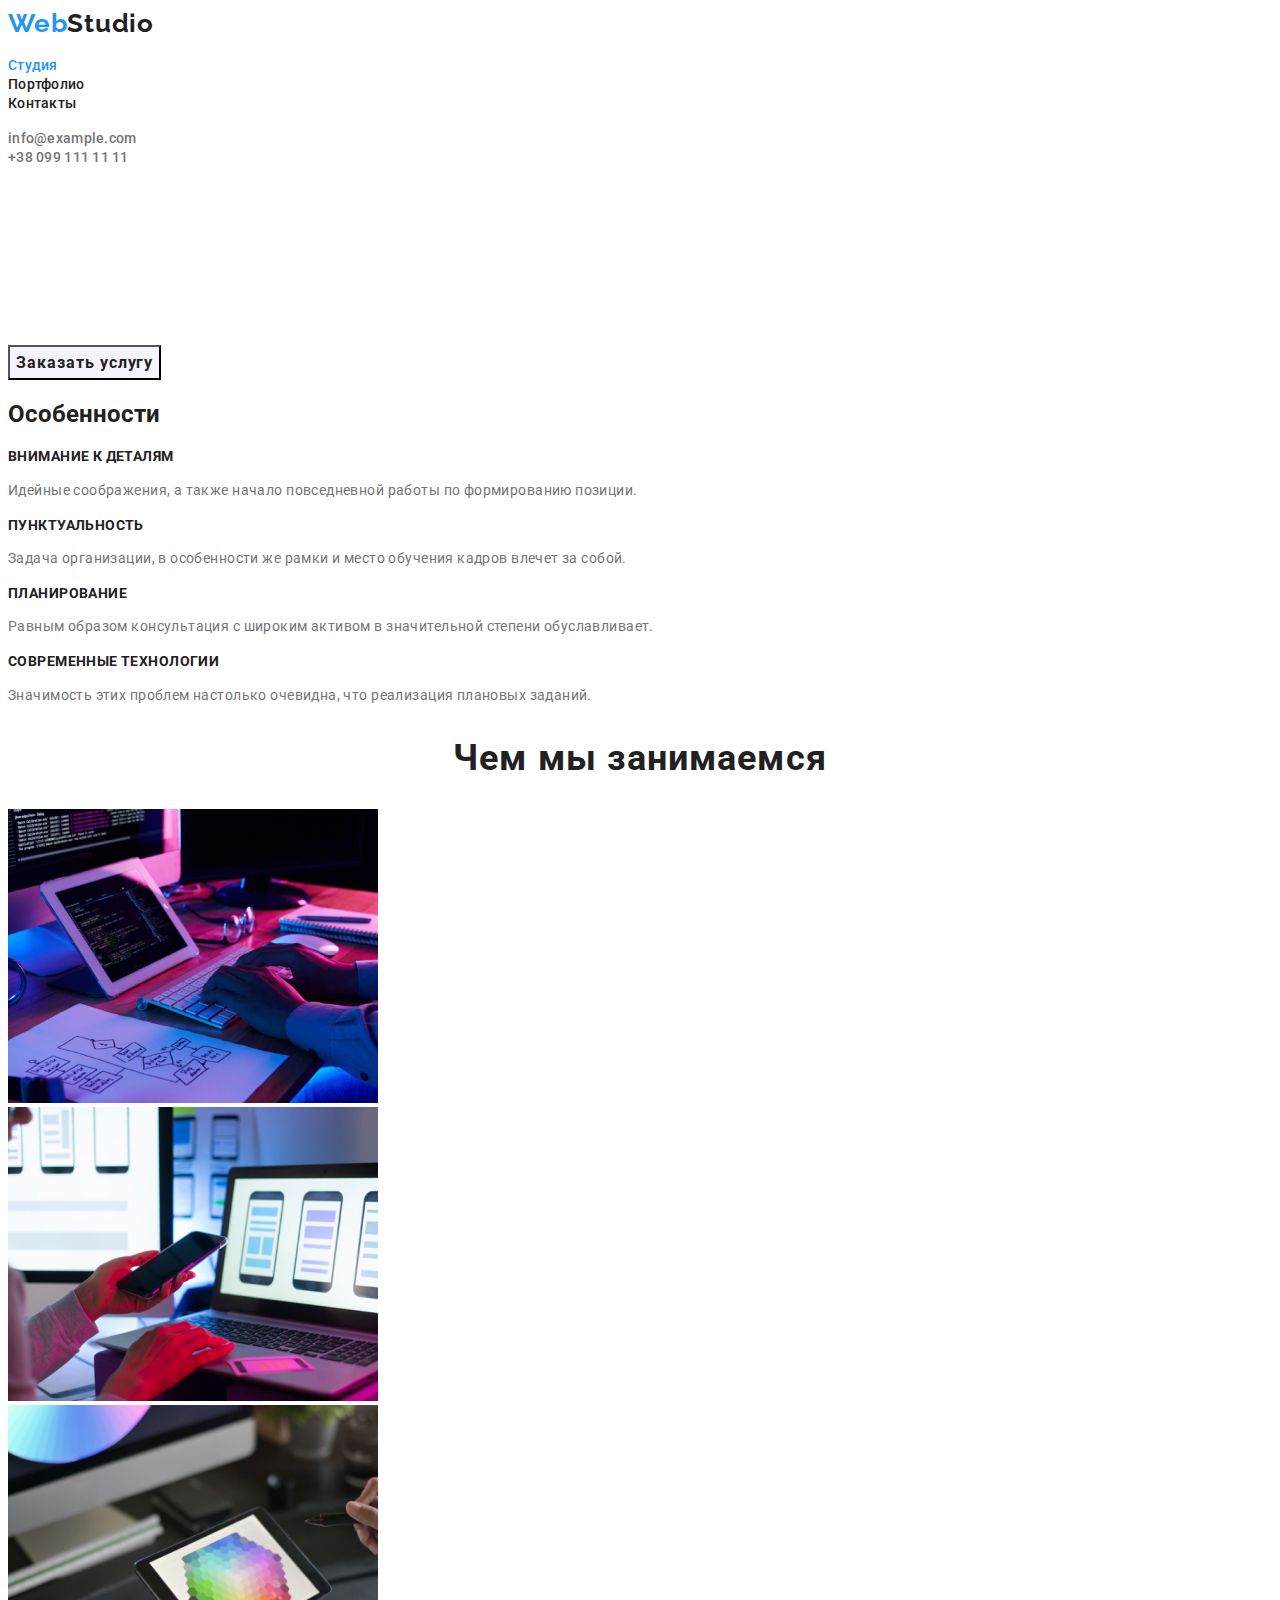
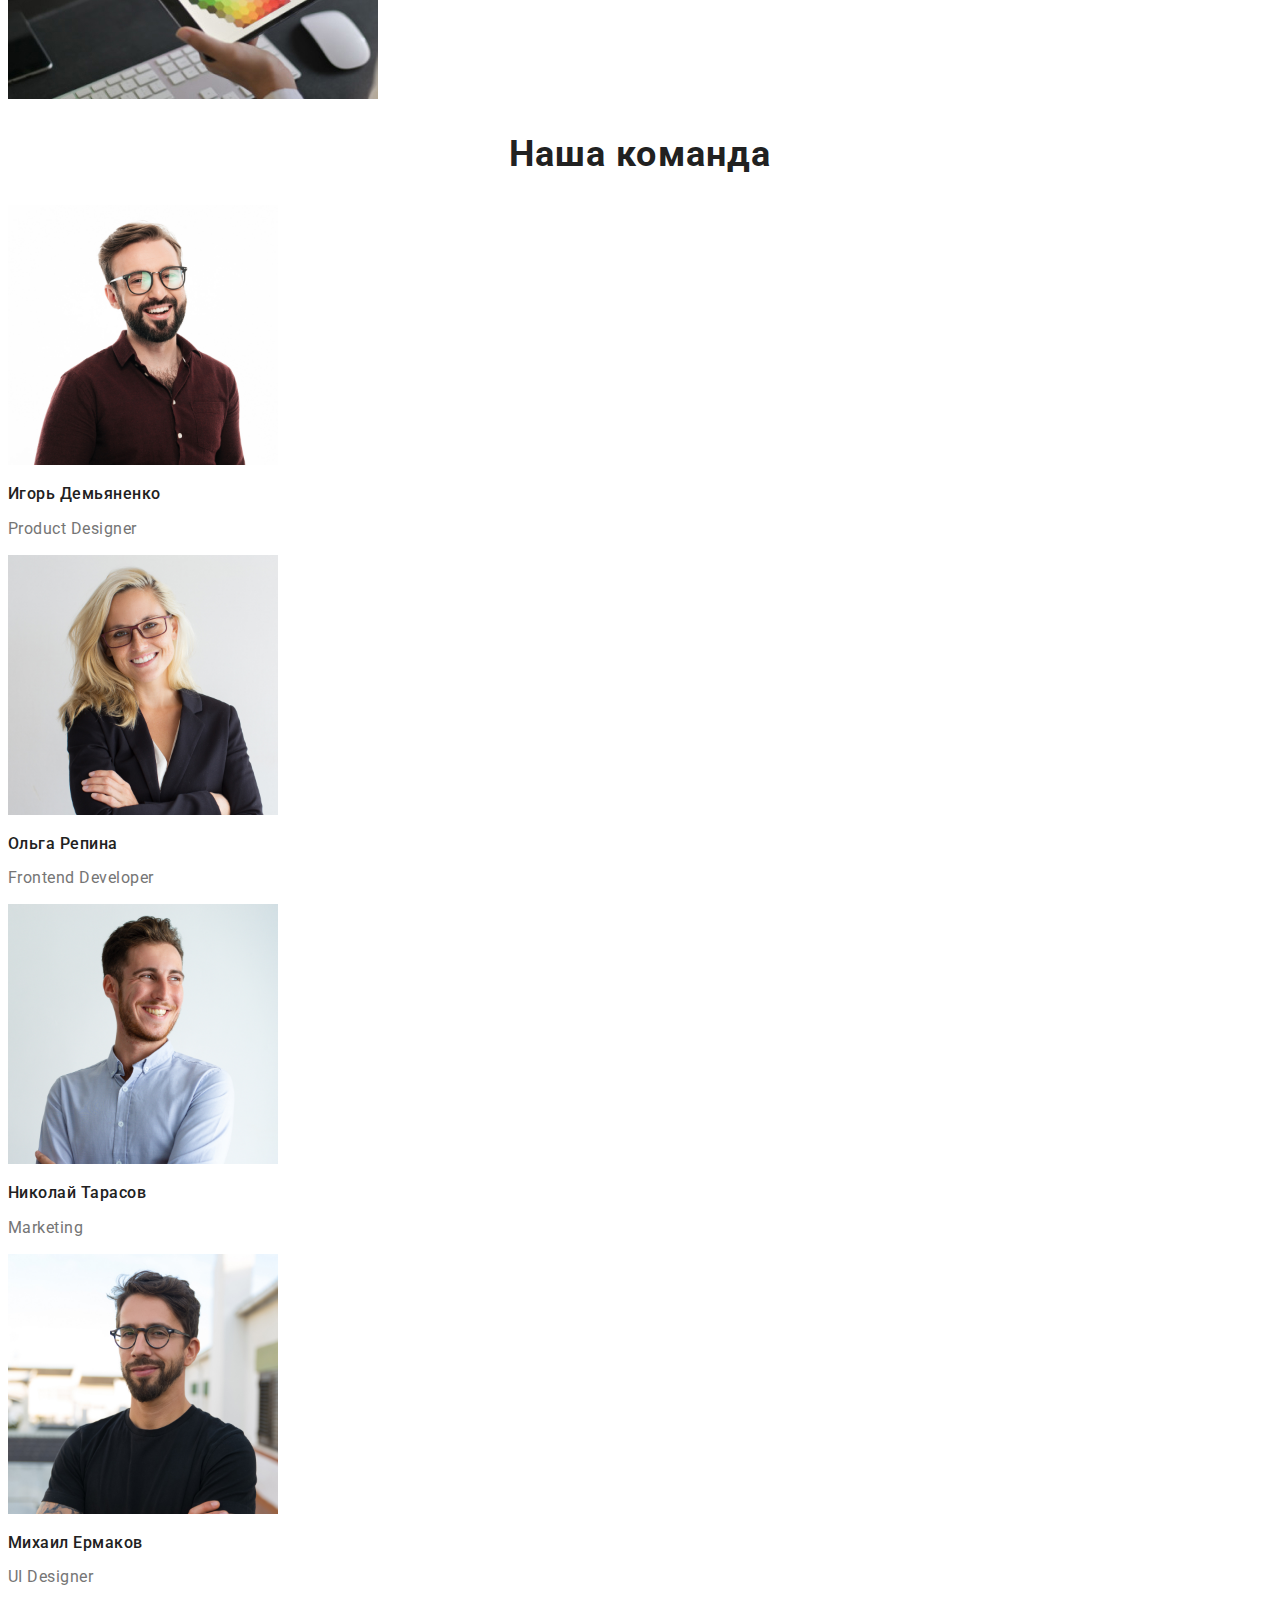
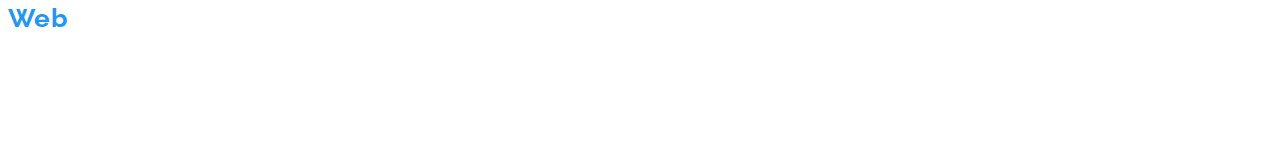
==== commit 0af6fbe6: "super last" ====
--- a/index.html
+++ b/index.html
@@ -17,47 +17,47 @@
             </a>
         
             <ul>
-          <li> <a href="./index.html" class="ssilka">Cтудия</a> </li>
-          <li> <a href="./portfolio.html" class="ssilka">Портфолио </a> </li>
-          <li> <a href="" class="ssilka">Контакты </a> </li>
+          <li> <a href="./index.html" class="ref-acctive">Cтудия</a> </li>
+          <li> <a href="./portfolio.html" class="ref">Портфолио </a> </li>
+          <li> <a href="" class="ref">Контакты </a> </li>
             </ul>
         </nav>
             <ul>
-                <li><a href="mailto:info@example.com" class="kontakti">info@example.com</a></li>
-                <li><a href="tel:+380991111111" class="kontakti">+38 099 111 11 11</a></li>
+                <li><a href="mailto:info@example.com" class="contacts">info@example.com</a></li>
+                <li><a href="tel:+380991111111" class="contacts">+38 099 111 11 11</a></li>
             </ul>
     </header>
     <main>
 
     <section>
-        <h1 class="zagolovok2">Эффективные решения<br>для вашего бизнеса</h1>
-        <button type="button" class="knopka2">Заказать услугу</button>
+        <h1 class="headline2">Эффективные решения<br>для вашего бизнеса</h1>
+        <button type="button" class="knob2">Заказать услугу</button>
     </section>
 
 <section>
     <h2>Особенности</h2>
     <ul>
         <li class="Feature 1">
-        <h3 class="zagolovok5">Внимание к деталям</h3>
-        <p class="abzaz2">Идейные соображения, а также начало повседневной работы по формированию позиции.</p>
+        <h3 class="headline5">Внимание к деталям</h3>
+        <p class="paragraph2">Идейные соображения, а также начало повседневной работы по формированию позиции.</p>
         </li>
         <li class="Feature 2">
-            <h3 class="zagolovok5">Пунктуальность</h3>
-            <p class="abzaz2">Задача организации, в особенности же рамки и место обучения кадров влечет за собой.</p>
+            <h3 class="headline5">Пунктуальность</h3>
+            <p class="paragraph2">Задача организации, в особенности же рамки и место обучения кадров влечет за собой.</p>
         </li>
         <li class="Feature 3">
-            <h3 class="zagolovok5">Планирование</h3>
-            <p class="abzaz2">Равным образом консультация с широким активом в значительной степени обуславливает.</p>
+            <h3 class="headline5">Планирование</h3>
+            <p class="paragraph2">Равным образом консультация с широким активом в значительной степени обуславливает.</p>
         </li>
         <li class="Feature 4">
-            <h3 class="zagolovok5">Современные технологии</h3>
-            <p class="abzaz2">Значимость этих проблем настолько очевидна, что реализация плановых заданий.</p>
+            <h3 class="headline5">Современные технологии</h3>
+            <p class="paragraph2">Значимость этих проблем настолько очевидна, что реализация плановых заданий.</p>
         </li> 
 </ul>
 </section>
 
 <section>
-        <h2 class="zagolovok3">Чем мы занимаемся</h2>
+        <h2 class="headline3">Чем мы занимаемся</h2>
         <ul>
             <li><img src="images/img.jpg" 
                 alt="компьютер и руки" 
@@ -75,53 +75,53 @@
 </section>
 
 <section>
-    <h2 class="zagolovok3">Наша команда</h2>
+    <h2 class="headline3">Наша команда</h2>
 <ul>
     <li class="team card 1">
         <img src="images/img3.jpg" 
         alt="Игорь Демьяненко"
         width="270"
         height="260">
-        <h3 class="zagolovok4">Игорь Демьяненко</h3>
-        <p class="abzaz3">Product Designer</p>
+        <h3 class="headline4">Игорь Демьяненко</h3>
+        <p class="paragraph3">Product Designer</p>
     </li>
     <li class="team card 2">
         <img src="images/img4.jpg"
          alt="Ольга репина"
          width="270"
          height="260">
-         <h3 class="zagolovok4">Ольга Репина</h3>
-         <p class="abzaz3">Frontend Developer</p>
+         <h3 class="headline4">Ольга Репина</h3>
+         <p class="paragraph3">Frontend Developer</p>
     </li>
     <li class="team card 3">
         <img src="images/img5.jpg" 
          alt="Николай Тарасов"
          width="270"
          height="260">
-         <h3 class="zagolovok4">Николай Тарасов</h3>
-         <p class="abzaz3">Marketing</p>
+         <h3 class="headline4">Николай Тарасов</h3>
+         <p class="paragraph3">Marketing</p>
     </li>
     <li class="team card 4">
         <img src="images/img6.jpg" 
          alt="Михаил Ермаков"
          width="270"
          height="260">
-         <h3 class="zagolovok4">Михаил Ермаков</h3>
-         <p class="abzaz3">UI Designer</p>
+         <h3 class="headline4">Михаил Ермаков</h3>
+         <p class="paragraph3">UI Designer</p>
     </li>
 </ul>
     </section>
     </main>
 
     <footer>
-        <a href="./index.html" class="logo"> 
+        <a href="./index.html" class="logo2"> 
             <span class="logo-web">Web</span>Studio 
         </a>
         <address>
             <ul>
-         <li><p>г. Киев, пр-т Леси Украинки, 26</p></li> 
-         <li><a href="mailto:info@example.com" class="kontakti">info@example.com</a></li>
-         <li><a href="tel:+380991111111" class="kontakti">+38 099 111 11 11</a></li>
+         <li><p class="contacts2">г. Киев, пр-т Леси Украинки, 26</p></li> 
+         <li><a href="mailto:info@example.com" class="contacts3">info@example.com</a></li>
+         <li><a href="tel:+380991111111" class="contacts3">+38 099 111 11 11</a></li>
             </ul>
         </address>
     </footer>  
--- a/css/styles.css
+++ b/css/styles.css
@@ -4,6 +4,7 @@
     --white-color:#FFFFFF;
     --littlewhite-color:#F5F4FA ;
     --gray-color: #757575;
+    --footer-color:rgba(255, 255, 255, 0.6); 
 }
 
 body {
@@ -12,7 +13,7 @@
     ;
 }
 
-.knopka {
+.knob {
     cursor: pointer;
     font-weight: 500;
     font-size: 16px;
@@ -20,27 +21,28 @@
     background-color: var(--littlewhite-color);
     color: var(--defoult-color);
     letter-spacing: 0.03em;
-
-
-}
-.knopka:hover {
+    font-family: Roboto;
+
+
+}
+.knob:hover {
 background-color: var(--brand-color);
 color: var(--white-color);
 }
 
-.knopka:focus {
+.knob:focus {
     background-color: var(--brand-color);
 color: var(--white-color);
 }
 
-.ssilka:hover {
-    color: var(--brand-color);
-}
-
-.ssilka:focus {
-    color: var(--brand-color);
-}
-.ssilka {
+.ref:hover {
+    color: var(--brand-color);
+}
+
+.ref:focus {
+    color: var(--brand-color);
+}
+.ref {
     color: var(--defoult-color);
     font-weight: 500;
     font-size: 14px;
@@ -56,77 +58,81 @@
     letter-spacing: 0.03em;
     }
 
-.knopka2 {
+.knob2 {
     cursor: pointer;
     font-weight: 700;
-    font-size: 16;
+    font-size: 16px;
     line-height: 1.87;
     background-color: var(--littlewhite-color);
     color: var(--defoult-color);
     letter-spacing: 0.06em;
-}
-.knopka2:hover {
+    font-family: Roboto;
+}
+.knob2:hover {
 background-color: var(--brand-color);
 color: var(--white-color);
 }
 
-.knopka2:focus {
+.knob2:focus {
     background-color: var(--brand-color);
 color: var(--white-color);
 }
 
-.zagolovok1 {
+.headline1 {
     font-weight: 700;
     font-size: 18px;
     line-height: 2;
     letter-spacing: 0.06em;
 }
 
-.abzaz1 {
+.paragraph1 {
     color: var(--gray-color);
     font-size: 16px;
     line-height: 1.87;
     letter-spacing: 0.03em;
 }
 
-.kontakti { 
+.contacts { 
     font-weight: 500;
     font-size: 14px;
     line-height: 1.14;
     color: var(--gray-color);
 }
 
-.kontakti:hover {
-    color: var(--brand-color);
-}
-
-.kontakti:focus {
-    color: var(--brand-color);
-}
-
-.zagolovok2 {
+.contacts:hover {
+    color: var(--brand-color);
+}
+
+.contacts:focus {
+    color: var(--brand-color);
+}
+
+.headline2 {
     font-weight: 900;
     font-size: 44px;
     line-height: 1.36;
     text-align: center;
     letter-spacing: 0.06em;
-}
-
-.zagolovok5 {
-    font-weight: 700;
-    font-size: 14px;
-    line-height: 1.17;
-    letter-spacing: 0.03em;
-}
-
-.abzaz2 {
+    color: var(--white-color);
+    text-transform: uppercase;
+}
+
+.headline5 {
+    font-weight: 700;
+    font-size: 14px;
+    line-height: 1.17;
+    letter-spacing: 0.03em;
+    text-transform: uppercase;
+}
+
+.paragraph2 {
     font-size: 14px;
     line-height: 1.71;
     color: var(--gray-color);
     letter-spacing: 0.03em;
 }
 
-.zagolovok3 {
+.headline3 {
     font-weight: 700;
     font-size: 36px;
     line-height: 1.17;
@@ -134,14 +140,14 @@
     letter-spacing: 0.03em;
 }
 
-.zagolovok4 {
-    font-weight: 500;
-    font-size: 16px;
-    line-height: 1.17;
-    letter-spacing: 0.03em;
-}
-
-.abzaz3  {
+.headline4 {
+    font-weight: 500;
+    font-size: 16px;
+    line-height: 1.17;
+    letter-spacing: 0.03em;
+}
+
+.paragraph3  {
     font-size: 16px;
     line-height: 1.17;
     color: var(--gray-color);
@@ -163,4 +169,44 @@
 ul {
     margin-left: 0; 
     padding-left: 0; 
+}
+
+.contacts2 {
+font-size: 14px;
+line-height: 1.71;
+letter-spacing: 0.03em;
+color: var(--white-color);
+}
+
+.contacts3 {
+font-size: 14px;
+line-height: 1.71;
+letter-spacing: 0.03em;
+color: var(--footer-color);
+}
+
+.ref-acctive {
+    color: var(--brand-color);
+    font-weight: 500;
+    font-size: 14px;
+    line-height: 1.14;
+    letter-spacing: 0.02em;
+}
+
+.logo2 {
+    font-weight: 700;
+    font-family: Raleway;
+    font-size: 26px;
+    line-height: 1.19;
+    color: var(--white-color); 
+    letter-spacing: 0.03em;
+
+}
+
+.contacts {
+font-weight: 500;
+font-size: 14px;
+line-height: 1.14;
+letter-spacing: 0.02em;
+color: var(--gray-color);
 }